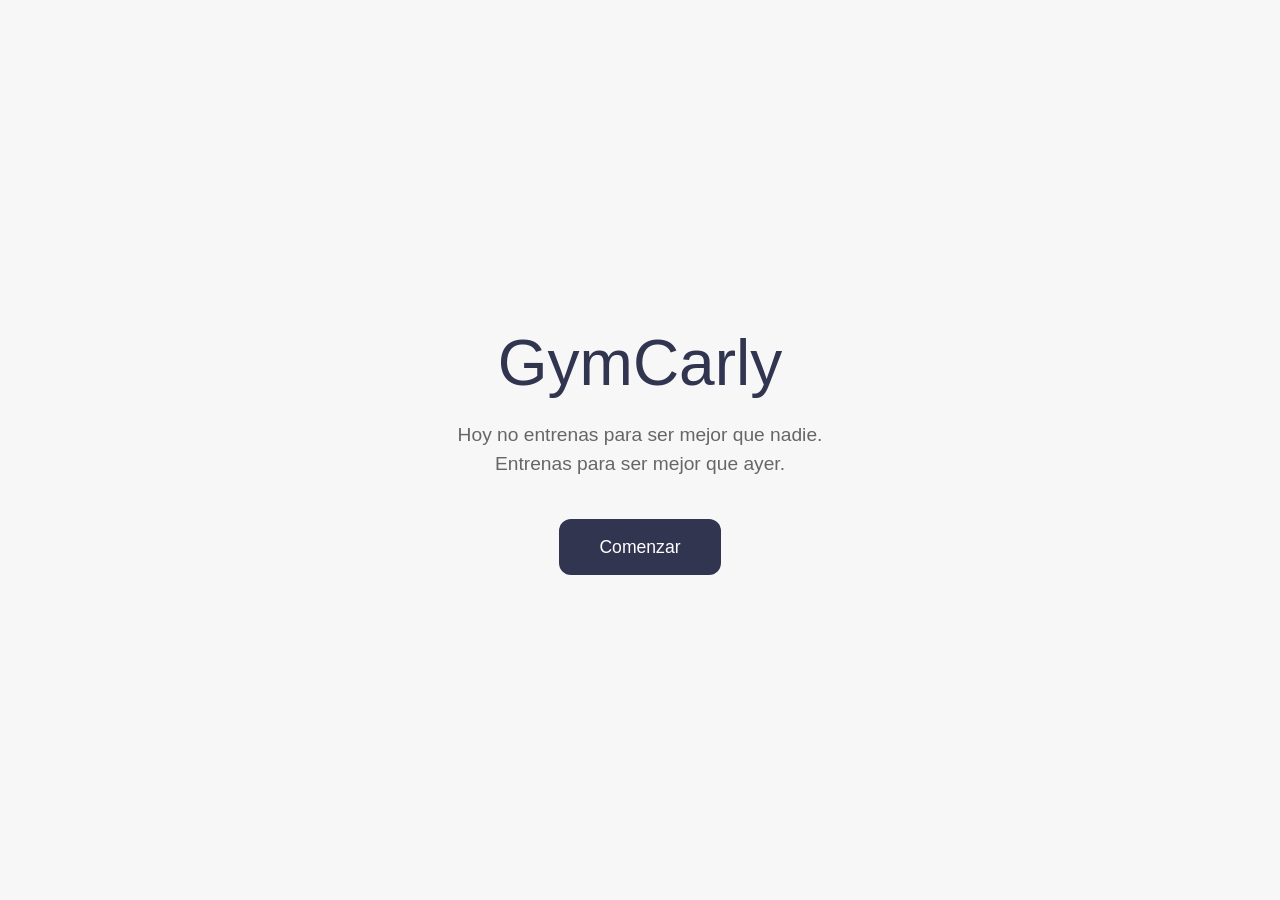
==== index.html @ 6e2dba3d "Beta1 Beta1" ====
<!DOCTYPE html>
<html lang="es">

<head>

    <meta charset="UTF-8">
    <meta name="viewport" content="width=device-width, initial-scale=1.0">

    <title>GymCarly</title>

    <link href="https://cdn.jsdelivr.net/npm/bootstrap@5.3.7/dist/css/bootstrap.min.css" rel="stylesheet">

    <link rel="stylesheet" href="css/styles.css">

</head>

<body>

    <div class="index-container">

        <div class="index-content">

            <h1 class="index-title">
                GymCarly
            </h1>

            <p class="index-slogan">
                Hoy no entrenas para ser mejor que nadie.
                <br>
                Entrenas para ser mejor que ayer.
            </p>

            <button class="index-btn-start" id="startButton">
                Comenzar
            </button>

        </div>

    </div>

    <script src="js/app.js"></script>

</body>

</html>
---- css/styles.css ----
/* =========================
   GLOBAL
========================= */

body{
    margin:0;
    padding:0;

    background:#f7f7f7;

    font-family:Arial, Helvetica, sans-serif;

    color:#313550;

    overflow-x:hidden;
}

/* =========================
   INDEX
========================= */

.index-container{

    width:100%;
    min-height:100vh;

    display:flex;

    justify-content:center;
    align-items:center;

    padding:20px;
}

.index-content{

    text-align:center;

    max-width:500px;
}

.index-title{

    font-size:4rem;
    font-weight:300;

    margin-bottom:20px;
}

.index-slogan{

    font-size:1.2rem;

    color:#666;

    margin-bottom:40px;
}

.index-btn-start{

    border:none;

    background:#313550;

    color:white;

    padding:15px 40px;

    border-radius:12px;

    font-size:1.1rem;

    cursor:pointer;

    transition:.3s;
}

.index-btn-start:hover{

    background:#252840;
}

/* =========================
   AGENDA
========================= */

.agenda-container{
    padding:20px;
    padding-bottom:120px;
}

.agenda-header{

    display:flex;

    justify-content:space-between;
    align-items:center;

    margin-bottom:30px;
}

.agenda-title{

    font-size:2rem;
    font-weight:300;

    margin:0;
}


.agenda-navigation{

    display:flex;

    justify-content:space-between;
    align-items:center;

    margin-bottom:25px;
}

.agenda-nav-btn{

    border:none;
    background:none;

    font-size:1.8rem;

    cursor:pointer;
}

.agenda-month-title{

    margin:0;

    font-size:1.3rem;
}

.agenda-week-container{

    display:grid;

    grid-template-columns:repeat(7,1fr);

    gap:8px;
}

.agenda-day{

    height:120px;

    border:1px solid #313550;

    border-radius:25px;

    background:white;

    display:flex;
    flex-direction:column;

    justify-content:center;
    align-items:center;
}

.agenda-day-name{

    font-size:1rem;
}

.agenda-day-number{

    font-size:1.5rem;
    font-weight:600;
}

.agenda-trainings-container{

    margin-top:30px;
}

.agenda-empty-state{

    background:white;

    border-radius:20px;

    padding:30px;

    text-align:center;

    color:#888;
}

.agenda-fab{

    position:fixed;

    right:20px;
    bottom:20px;

    width:70px;
    height:70px;

    border:none;

    border-radius:50%;

    background:#313550;

    color:white;

    font-size:2rem;

    cursor:pointer;
}
.agenda-day-training{

    background:#f7b21a;

    color:white;

    border:none;
}

.agenda-workout-card{

    background:white;

    border-radius:20px;

    padding:20px;

    margin-bottom:15px;

    display:flex;
    align-items:center;
    gap:15px;

    border:2px solid #f7b21a;
}

.agenda-status-circle{

    width:50px;
    height:50px;

    border-radius:50%;

    background:#f7b21a;

    color:white;

    display:flex;
    align-items:center;
    justify-content:center;
}

.agenda-day-training{

    background:#f7b21a;

    color:white;

    border:none;
}

.agenda-day-selected{

    background:#313550;

    color:white;

    border:none;
}

.workout-container{

    padding:30px;
}

.workout-title{

    font-size:2rem;
    font-weight:600;
}

/* =========================
   WORKOUT
========================= */

.workout-page{

    padding:25px;
}

.workout-back-btn{

    border:none;

    background:none;

    font-size:2rem;

    margin-bottom:20px;
}

.workout-title{

    margin-bottom:30px;

    font-size:2.2rem;

    font-weight:300;
}

.exercise-card{

    background:white;

    padding:20px;

    margin-bottom:10px;

    border-radius:15px;

    border:1px solid #ddd;
}

.workout-finish-btn{

    width:100%;

    margin-top:30px;

    border:none;

    border-radius:20px;

    padding:18px;

    background:#313550;

    color:white;

    font-size:1.1rem;
}

.exercise-group-title{

    margin-top:30px;
    margin-bottom:15px;

    font-size:1.8rem;

    font-weight:500;

    color:#313550;
}

.agenda-day-completed{

    background:#18b86c;

    color:white;

    border:none;
}

.agenda-workout-card-completed{

    border-color:#18b86c;
}

.agenda-workout-card-completed h4{

    color:#000000;
}

.agenda-workout-card-completed p{

    color:#18b86c;
}

/* =========================
   EXERCISE
========================= */

.exercise-page{

    padding:25px;
}

iframe{

    border-radius:15px;
}

.exercise-name{

    font-size:1.1rem;
    font-weight:600;
}

.exercise-details{

    margin-top:6px;

    color:#777;

    font-size:.9rem;
}

.exercise-info{

    margin-top:-15px;
    margin-bottom:20px;

    color:#666;

    font-size:1rem;
}
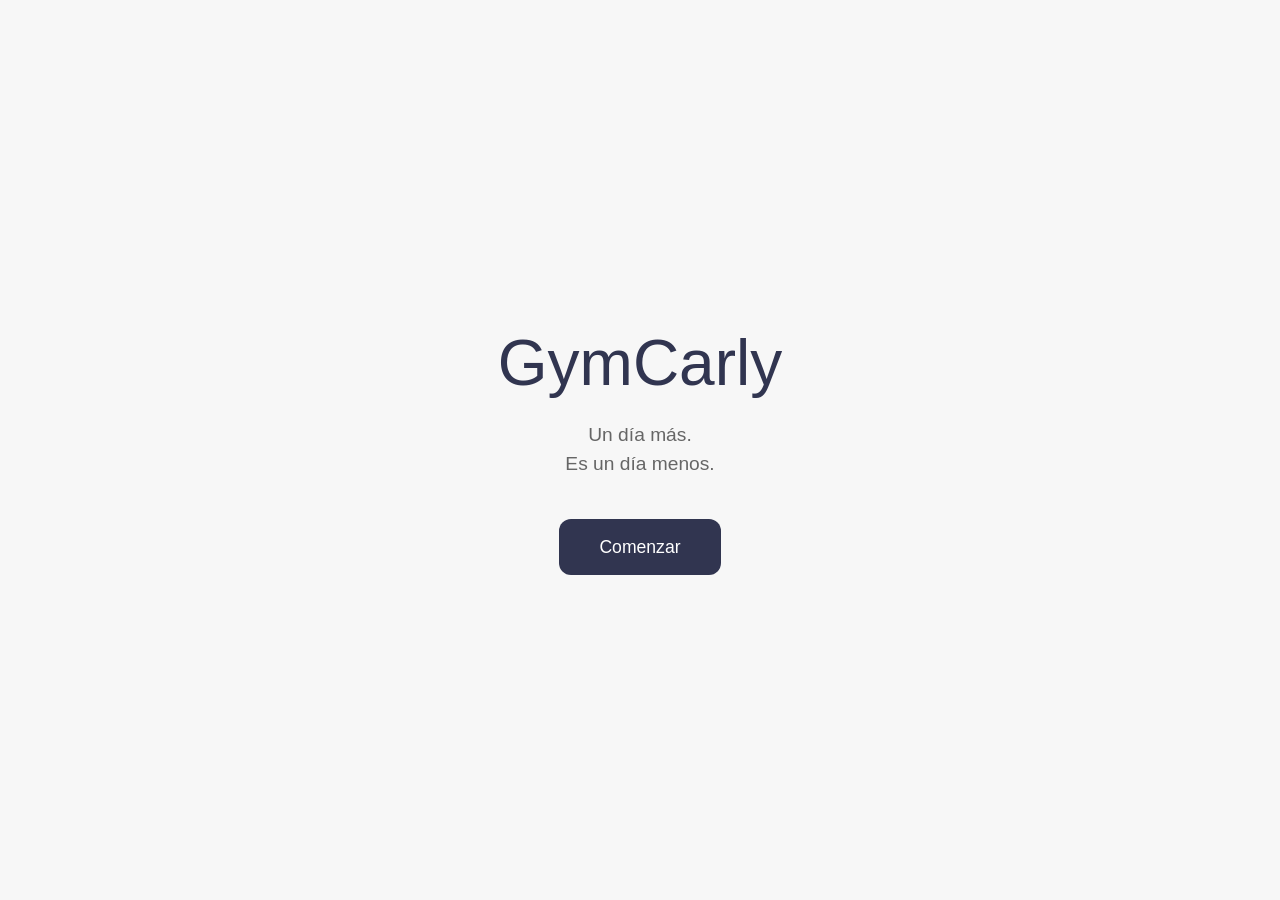
==== commit e3dd518e: "Update index.html cambio eslogan" ====
--- a/index.html
+++ b/index.html
@@ -25,9 +25,9 @@
             </h1>
 
             <p class="index-slogan">
-                Hoy no entrenas para ser mejor que nadie.
+                Un día más.
                 <br>
-                Entrenas para ser mejor que ayer.
+                Es un día menos.
             </p>
 
             <button class="index-btn-start" id="startButton">
@@ -42,4 +42,4 @@
 
 </body>
 
-</html>+</html>
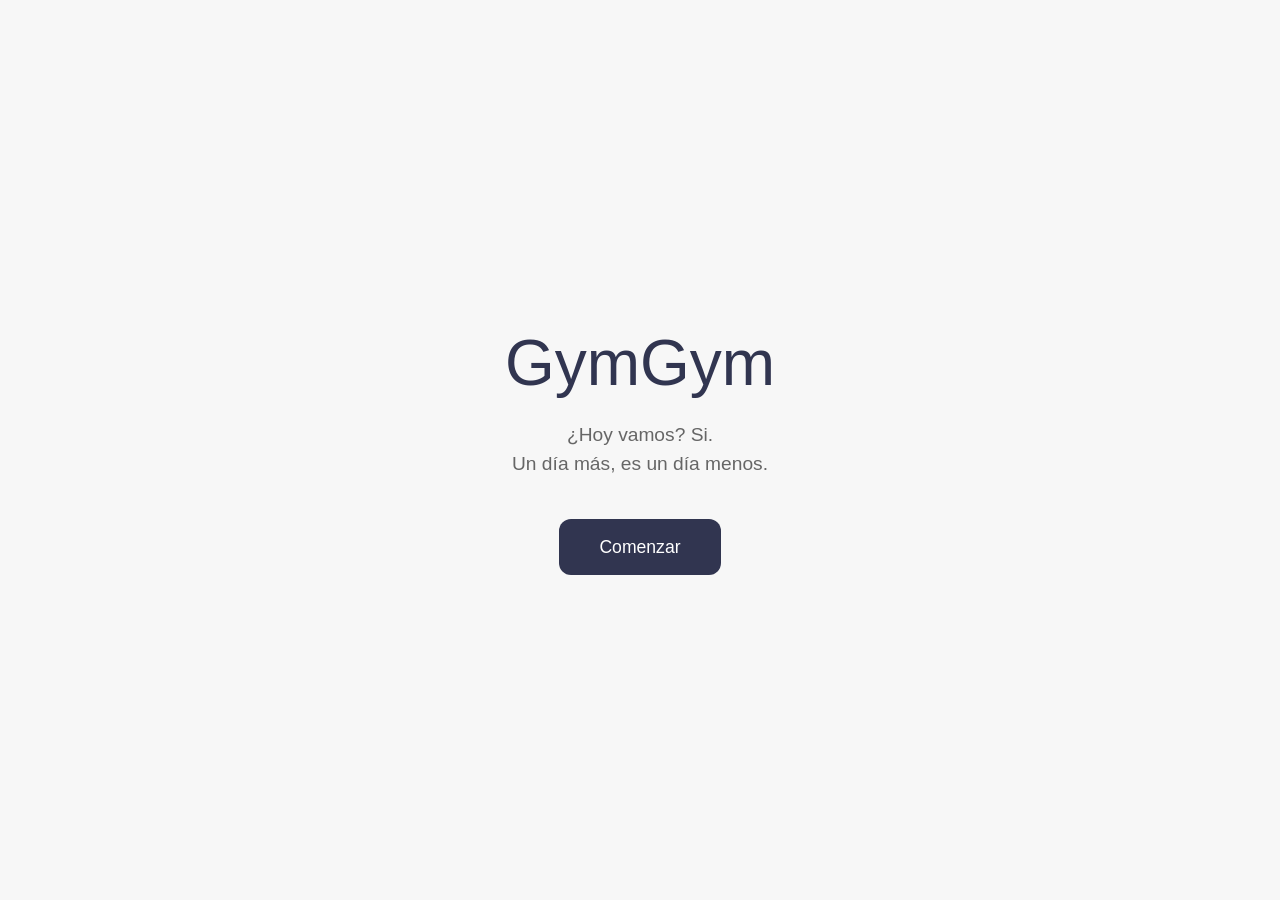
==== commit 015edf27: "Update index.html cambio index" ====
--- a/index.html
+++ b/index.html
@@ -6,7 +6,7 @@
     <meta charset="UTF-8">
     <meta name="viewport" content="width=device-width, initial-scale=1.0">
 
-    <title>GymCarly</title>
+    <title>GymGym</title>
 
     <link href="https://cdn.jsdelivr.net/npm/bootstrap@5.3.7/dist/css/bootstrap.min.css" rel="stylesheet">
 
@@ -21,13 +21,13 @@
         <div class="index-content">
 
             <h1 class="index-title">
-                GymCarly
+                GymGym
             </h1>
 
             <p class="index-slogan">
-                Un día más.
+                ¿Hoy vamos? Si.
                 <br>
-                Es un día menos.
+                Un día más, es un día menos.
             </p>
 
             <button class="index-btn-start" id="startButton">
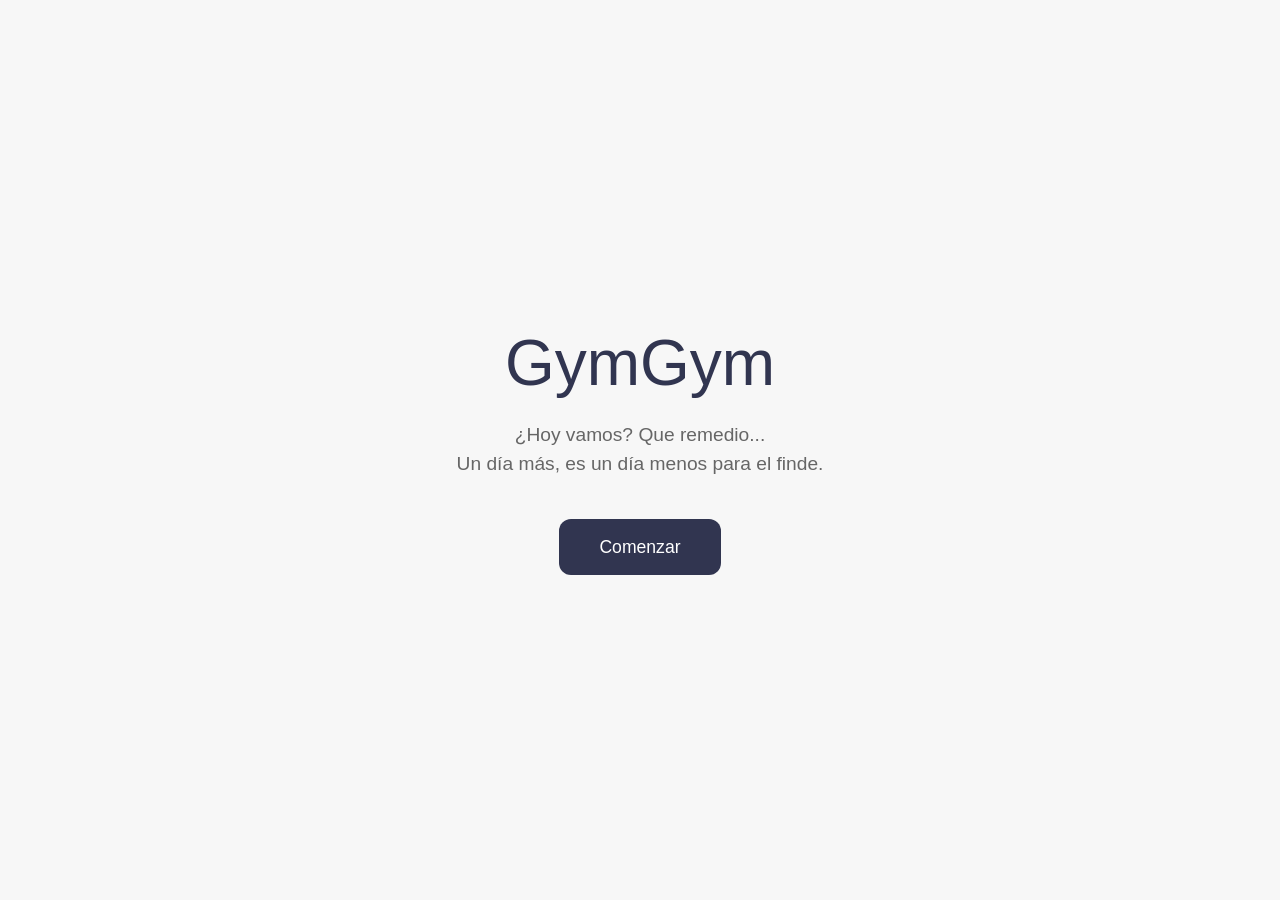
==== commit af95b42b: "nueva version nueva version" ====
--- a/index.html
+++ b/index.html
@@ -25,9 +25,9 @@
             </h1>
 
             <p class="index-slogan">
-                ¿Hoy vamos? Si.
+                ¿Hoy vamos? Que remedio...
                 <br>
-                Un día más, es un día menos.
+                Un día más, es un día menos para el finde.
             </p>
 
             <button class="index-btn-start" id="startButton">
@@ -42,4 +42,4 @@
 
 </body>
 
-</html>
+</html>
--- a/css/styles.css
+++ b/css/styles.css
@@ -380,6 +380,41 @@
     color:#18b86c;
 }
 
+.workout-navbar{
+
+    display:flex;
+
+    justify-content:space-between;
+
+    align-items:center;
+
+    height:70px;
+
+    padding:0 20px;
+
+    background: #313550;
+    color: white;
+
+    border-bottom:1px solid #e5e5e5;
+
+    margin:-25px -25px 25px -25px;
+}
+
+.workout-nav-btn{
+
+    border:none;
+
+    background:none;
+
+    font-size:2rem;
+
+    color:white;
+}
+
+/* button#settingsBtn {
+    margin-right: 20px;
+} */
+
 /* =========================
    EXERCISE
 ========================= */
@@ -419,3 +454,54 @@
     font-size:1rem;
 }
 
+/* EDICION DE EJERCICIOS */
+.settings-exercise-card{
+
+    background:white;
+
+    border-radius:15px;
+
+    padding:15px 20px;
+
+    margin-bottom:10px;
+
+    display:flex;
+
+    justify-content:space-between;
+
+    align-items:flex-start;
+
+    border:1px solid #ddd;
+}
+
+.settings-exercise-name{
+
+    flex:1;
+
+    padding-right:15px;
+
+    font-size:1rem;
+}
+
+.settings-actions{
+
+    display:flex;
+
+    gap:12px;
+
+    flex-shrink:0;
+}
+
+.settings-action-btn{
+
+    border:none;
+
+    background:none;
+
+    padding:0;
+
+    color:#313550;
+
+    font-size:1.1rem;
+}
+
